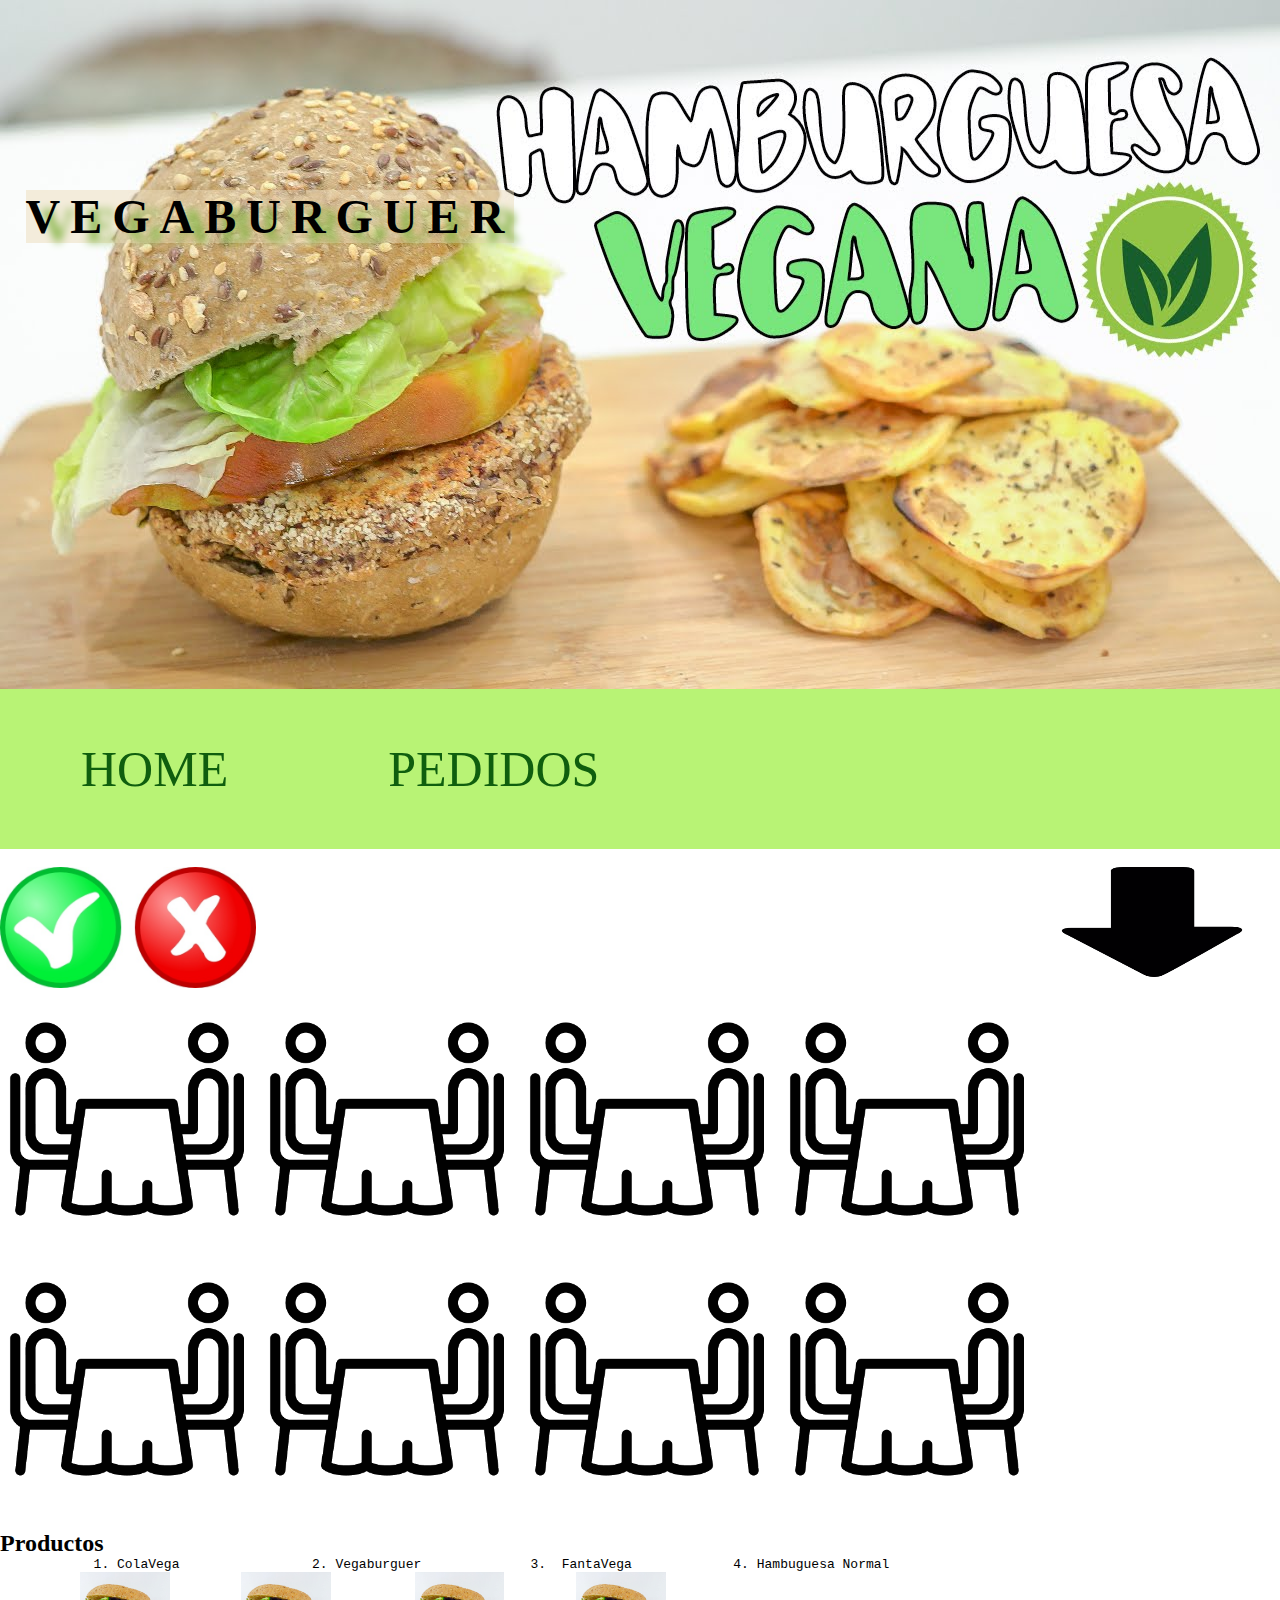
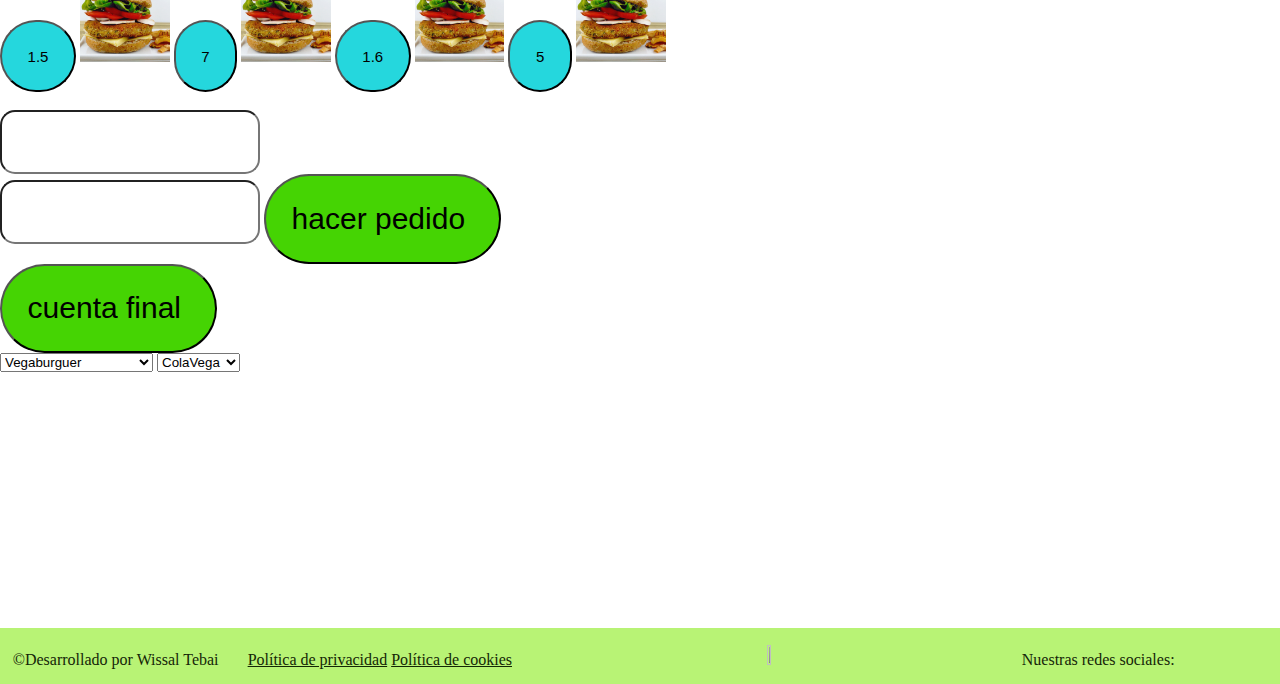
==== pedidos.html @ ffb976c3 "primero" ====
<!-- -Nos solicitan el desarrollo de una web para Vegaburguer. Una hamburgeseria vegana 
que nos solicitan una web en la que los empleados podrian introducir los pedidos de cada mesa .
desarolla interfaz que permitira mediante botones hacer el pedidoy elegir la mesa .
Ayuda : los pedidos de cada mesa se puedden acumular en unarray y el coste en una variable 
Al pulsar cuenta_final mostrarar la cuenta +21%de Iva.

Opcional para pascuas realizar el ejercicio con 8 mesas y css darle aspecto
profecional. -->

<!DOCTYPE html>
<!-- wissal tebi  -->

<html lang="es">

<head>
    <meta charset="utf-8" />
    <meta http-equiv="X-UA-Compatible" content="IE=edge">
    <title>Vegaburguer</title>
    <meta name="viewport" content="width=device-width, initial-scale=1">
    <link rel="stylesheet" href="https://use.fontawesome.com/releases/v5.6.3/css/all.css"
        integrity="sha384-UHRtZLI+pbxtHCWp1t77Bi1L4ZtiqrqD80Kn4Z8NTSRyMA2Fd33n5dQ8lWUE00s/" crossorigin="anonymous">
    <link rel="stylesheet" type="text/css" media="screen" href="main.css" />
    <script src="script.js"></script>
    <link rel="stylesheet" href="estilo.css">
    <style>
    </style>
</head>

<body>
    <header>

        <h1 class="abast"> <mark> Vegaburguer </mark> </h1>

    </header>

    <nav>
        <div id="header">
            <ul class="nav">
                <li><a href="index.html">HOME</a></li>
                <li><a href="pedidos.html">PEDIDOS</a></li>

            </ul>

        </div>
    </nav>

    <br>
    <input type="image" src="img/1.jpg" width="20%" />
    <input type="image" src="img/2.png" width="20%" class="flecha" />

    <form id="form1">
        <input type="image" src="img/table.png" width="20%" />
        <input type="image" src="img/table.png" width="20%" />
        <input type="image" src="img/table.png" width="20%" />
        <input type="image" src="img/table.png" width="20%" />
        <input type="image" src="img/table.png" width="20%" />
        <input type="image" src="img/table.png" width="20%" />
        <input type="image" src="img/table.png" width="20%" />
        <input type="image" src="img/table.png" width="20%" />
        <br>
         <br>
         <h2>Productos</h2>
<div class="pro1">
<pre>            1. ColaVega                 2. Vegaburguer              3.  FantaVega             4. Hambuguesa Normal</pre>
 <input type="button" onclick="pedirCola()" value=1.5 class="boton2">
 <img src="img/burger-lentejas.jpg" alt="" width="7%"> 


 <input type="button" onclick="pedirVega()" value=7 class="boton2">
 <img src="img/burger-lentejas.jpg" alt="" width="7%"> 

 <input type="button" onclick="pedirFanta()" value=1.6 class="boton2">
 <img src="img/burger-lentejas.jpg" alt="" width="7%"> 
 

 <input type="button" onclick="pedirNormal()" value=5 class="boton2"> 
  <img src="img/burger-lentejas.jpg" alt="" width="7%"> 
</div>


</div>
        <br>
        <input type="text" id="mesa" class="tex" />
        <br> <input type="text" id="pedido" class="tex" />
        <input type="button" onclick="hacer_pedido()" value="hacer pedido " class="boton1">

        <br> <input type="button" onclick="Cuenta_final()" value="cuenta final " class="boton1">


    </form>

    <select id="hamburguesa" onchange="selecionar();" name="producto">
            <option value="7">Vegaburguer</option>
            <option value="5">Hamburguesa Normal</option>
            </select>

            <select id="bebida" onchange="selecionar2();" name="producto">
                    <option value="1.5">ColaVega</option>
                    <option value="1.6">fantaVega</option>
                    </select>
        


    <footer>
        <p>
            <span class="copiright">
                &copy;Desarrollado por
                Wissal Tebai</span>
            <span class="politicas">
                <a href="https://www.aepd.es/agencia/politica-privacidad-aviso-legal.html">Política de privacidad</a>
                <a href="https://www.endesa.com/es/polit
       
                ica-de-cookies.html">Política de cookies</a>
            </span>
            <span class="logo"><img src="img/logoAbast.jpg"></span>
            <span class="redesSociales">
                Nuestras redes sociales:
                <a href="https://twitter.com/?lang=es"><i class="fab fa-twitter"></i></a>
                <a href="https://es-es.facebook.com/"><i class="fab fa-facebook"></i></a>
                <a href=""><i class="fab fa-google-plus-g"></i></a></span>


        </p>


    </footer>
</body>

</html>
---- estilo.css ----
/* ***********Estilos generales ********************************************/

* {
    margin:0px;
    padding:0px;
    
}

  mark{
    background-color: rgba(236, 219, 186, 0.5);
  }
/* Encabezado */
header{
    background-image:   url("img/port.jpg") ;
    background-repeat: no-repeat ;
    background-size: cover;
    font-weight: 100%;
    height: 500px;
    padding-top: 5cm;
}




h1 {
    font-size:300%;
    font-weight: bold;
    letter-spacing: 10px;
    margin-left: 2%;
    text-shadow: rgb(129, 179, 65) 15px 9px 9px;
    text-transform: uppercase;
    color: white;
  }
#header {
    margin:auto;
    width:100%;
    font-family:Arial, Helvetica, sans-serif;
    background-color:rgb(184, 243, 117);
}

/* Lista-navegador */
nav{
    position:sticky;
    top:0;
    width: 100%;
    
}



ul{
    list-style:none;
    overflow: hidden;
    border : 1px solid rgb(184, 243, 117);
}
.nav li a {
    background-color: rgb(184, 243, 117);
    color:rgb(15, 94, 14);
    font-family: fantasy;
   
    text-decoration:none;
    font-size: 50px;
    padding:50px 80px;
	display:block; 
    float:left;
	
}



   

.nav li a:hover {
    background-color:rgba(34, 139, 3, 0.829);
}

.li{
    display: inline;
}

.texto{
float: right;

display: block;
margin-top: 10%;
width:35%;
height: 1500px;
font-family: 'Pacifico', cursive;
font-size: 40px;
color: rgb(223, 22, 22);

}
.am{
    font-family: 'Pacifico', cursive;
    font-size: 60px;  
    color: black;
}
.ham img{
    width:50%;
    height:600px;
  
}
.ham2{
width: 100%;
height:700px;

}

.ham h2{
    color:rgba(209, 64, 38, 0.922);
    font-family: 'Franklin Gothic Medium', 'Arial Narrow', Arial, sans-serif;
}

footer{
    position:sticky;
    clear: both;
    background-color:rgb(184, 243, 117);
    color:rgb(21, 37, 8);
    padding:1%;
    clear:both;
    margin-top: 20%; 
    
}
footer a{
    color:rgb(20, 39, 5);  
}
footer img{
    width:5%;
    height: 5%;
    margin-left:20%;
}
.politicas{
    margin-left:2%;
}
.redesSociales{
    margin-left:15%;
    
}
.fab{
    font-size: 170%;
    margin:1%;   
}


/* **************Pedidos botones******************************* */
.boton1{
background-color: rgb(69, 212, 3);
font-size: 30px;
padding: 2%;
border-radius: 50px;

}

.tex{
    font-size: 50px;
    width: 20%;
    height: 60px;
    border-radius: 15px;
   }
.flecha{
float: right;
height: 110px;
}

/* *************productos****************** */
.boton2{
    background-color: rgb(37, 215, 221);
font-size: 15px;
padding: 2%;
border-radius: 50px;

}
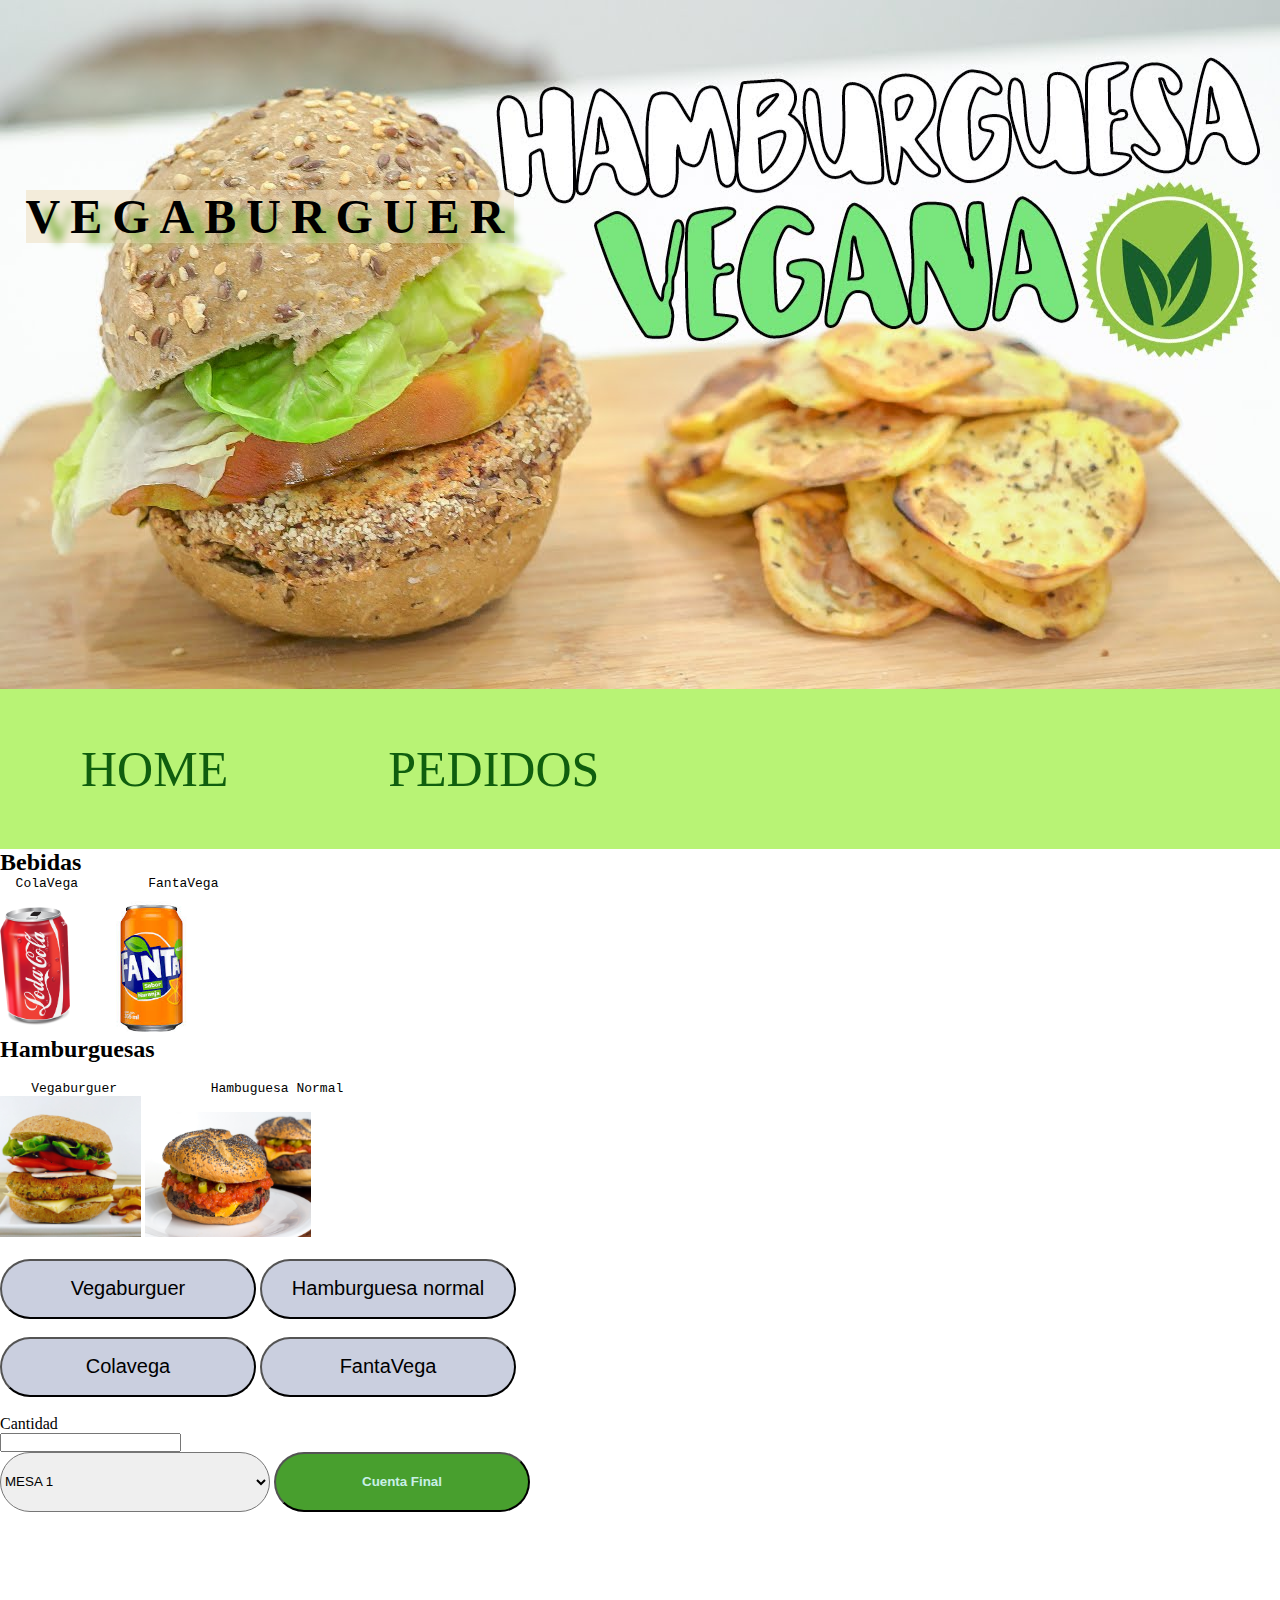
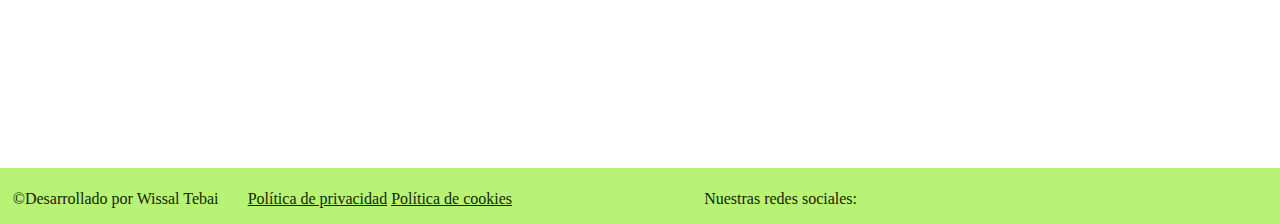
==== commit 36d34078: "comm" ====
--- a/pedidos.html
+++ b/pedidos.html
@@ -44,61 +44,54 @@
         </div>
     </nav>
 
-    <br>
-    <input type="image" src="img/1.jpg" width="20%" />
-    <input type="image" src="img/2.png" width="20%" class="flecha" />
 
-    <form id="form1">
-        <input type="image" src="img/table.png" width="20%" />
-        <input type="image" src="img/table.png" width="20%" />
-        <input type="image" src="img/table.png" width="20%" />
-        <input type="image" src="img/table.png" width="20%" />
-        <input type="image" src="img/table.png" width="20%" />
-        <input type="image" src="img/table.png" width="20%" />
-        <input type="image" src="img/table.png" width="20%" />
-        <input type="image" src="img/table.png" width="20%" />
-        <br>
-         <br>
-         <h2>Productos</h2>
-<div class="pro1">
-<pre>            1. ColaVega                 2. Vegaburguer              3.  FantaVega             4. Hambuguesa Normal</pre>
- <input type="button" onclick="pedirCola()" value=1.5 class="boton2">
- <img src="img/burger-lentejas.jpg" alt="" width="7%"> 
+    <h2>Bebidas</h2>
+    <pre>  ColaVega         FantaVega      </pre>
+    <img src="img/coca.png" alt="" width="6%">
+    <img src="img/fanta.jpg" alt="" width="11%">
 
 
- <input type="button" onclick="pedirVega()" value=7 class="boton2">
- <img src="img/burger-lentejas.jpg" alt="" width="7%"> 
+    <h2>Hamburguesas</h2> <br>
 
- <input type="button" onclick="pedirFanta()" value=1.6 class="boton2">
- <img src="img/burger-lentejas.jpg" alt="" width="7%"> 
- 
+    <pre>    Vegaburguer            Hambuguesa Normal</pre>
 
- <input type="button" onclick="pedirNormal()" value=5 class="boton2"> 
-  <img src="img/burger-lentejas.jpg" alt="" width="7%"> 
-</div>
+    <img src="img/burger-lentejas.jpg" alt="" width="11%">
+    <img src="img/mexicana.jpg" alt="" width="13%"> <br> <br>
 
 
-</div>
-        <br>
-        <input type="text" id="mesa" class="tex" />
-        <br> <input type="text" id="pedido" class="tex" />
-        <input type="button" onclick="hacer_pedido()" value="hacer pedido " class="boton1">
-
-        <br> <input type="button" onclick="Cuenta_final()" value="cuenta final " class="boton1">
 
 
-    </form>
+    <div>
 
-    <select id="hamburguesa" onchange="selecionar();" name="producto">
-            <option value="7">Vegaburguer</option>
-            <option value="5">Hamburguesa Normal</option>
-            </select>
+        <button type="submit" id="vega" onclick="seleccionar(0)"  value=7  class="boton1">Vegaburguer </button>
+        <button type="submit" id="normal" onclick="seleccionar(1)" value=5  class="boton1">Hamburguesa
+            normal</button><br> <br>
+        <button type="submit" id="Cola" onclick="seleccionar(2)" value=1  class="boton1">Colavega</button>
+        <button type="submit" id="fanta" onclick="seleccionar(3)" value=2 class="boton1">FantaVega</button><br> <br>
+<form action="uno">
+   Cantidad <br>
+    <input type="text" id="cant" />
 
-            <select id="bebida" onchange="selecionar2();" name="producto">
-                    <option value="1.5">ColaVega</option>
-                    <option value="1.6">fantaVega</option>
-                    </select>
-        
+    
+</form>
+
+        <select name="mesa" id="mesa">
+            <option value="1">MESA 1</option>
+            <option value="2">MESA 2</option>
+            <option value="3">MESA 3</option>
+            <option value="4">MESA 4</option>
+            <option value="5">MESA 5 </option>
+            <option value="6">MESA 6 </option>
+            <option value="7">MESA 7 </option>
+            <option value="8">MESA 8 </option>
+        </select>
+
+        <button type="submit" id="cuenta" onclick="cuenta()">Cuenta Final</button></td>
+
+    </div>
+
+
+
 
 
     <footer>
@@ -112,7 +105,7 @@
        
                 ica-de-cookies.html">Política de cookies</a>
             </span>
-            <span class="logo"><img src="img/logoAbast.jpg"></span>
+          
             <span class="redesSociales">
                 Nuestras redes sociales:
                 <a href="https://twitter.com/?lang=es"><i class="fab fa-twitter"></i></a>
--- a/estilo.css
+++ b/estilo.css
@@ -65,8 +65,6 @@
     float:left;
 	
 }
-
-
 
    
 
@@ -144,29 +142,44 @@
 
 /* **************Pedidos botones******************************* */
 .boton1{
-background-color: rgb(69, 212, 3);
-font-size: 30px;
-padding: 2%;
+
+font-size: 20px;
 border-radius: 50px;
+width: 20%;
+height: 60px;
+background-color: rgb(202, 207, 223);
 
 }
 
+
+button:hover {
+    color: rgb(100, 223, 63) ;
+    box-shadow: 0 4px 16px rgba(74, 119, 0, 0.8);
+ 
+}
 .tex{
     font-size: 50px;
     width: 20%;
     height: 60px;
     border-radius: 15px;
    }
-.flecha{
-float: right;
-height: 110px;
+
+   select {
+    height: 60px;
+    width: 270px;
+    font-weight: 400;
+    border-radius:30px;
 }
-
-/* *************productos****************** */
-.boton2{
-    background-color: rgb(37, 215, 221);
-font-size: 15px;
-padding: 2%;
-border-radius: 50px;
-
-}+   #cuenta {
+    /* border-radius: 20% 0% 20% 0%; */
+    background:rgba(34, 139, 3, 0.829);
+    color: rgb(200, 240, 231);
+    border-radius: 40px;
+    font-weight: bold;
+    width: 20%;
+    height: 60px;}
+    #cuenta:hover {
+        color: rgb(19, 20, 18) ;
+        box-shadow: 0 4px 16px rgba(74, 119, 0, 0.8);
+     
+    }